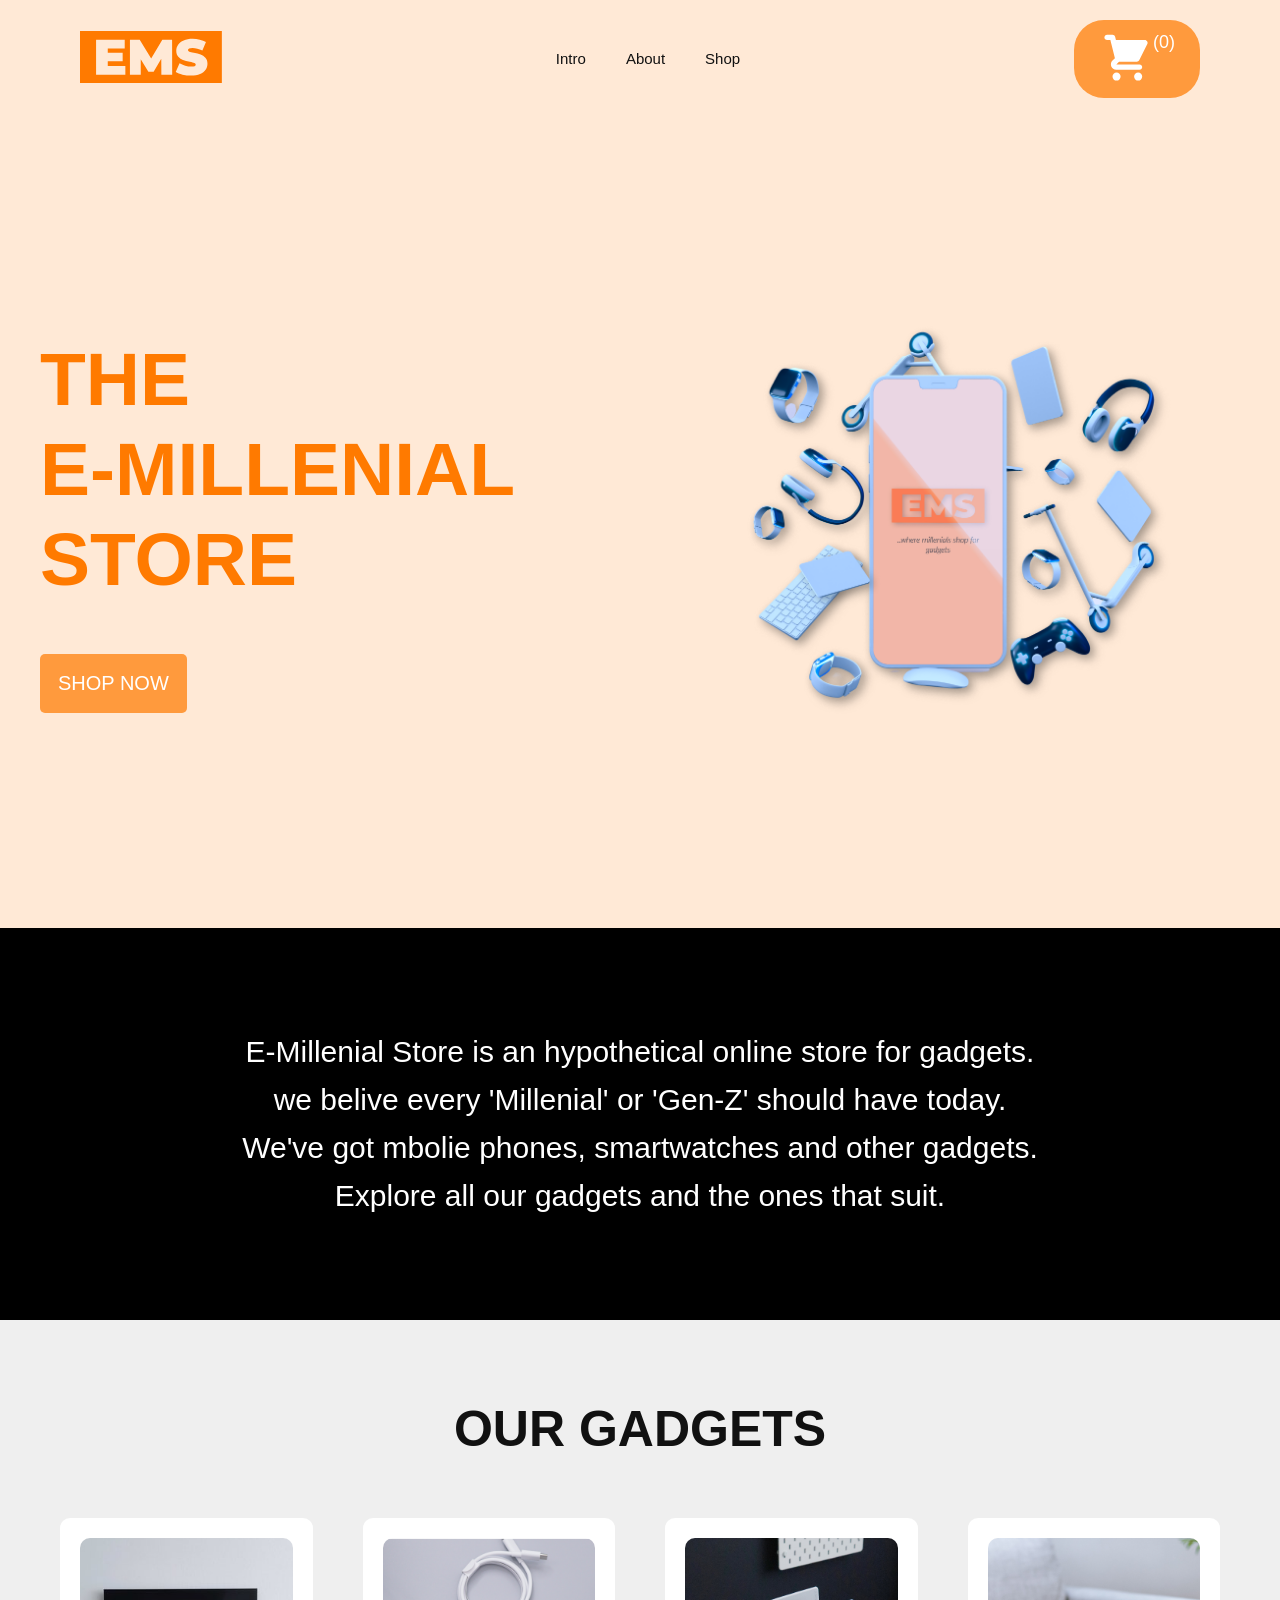
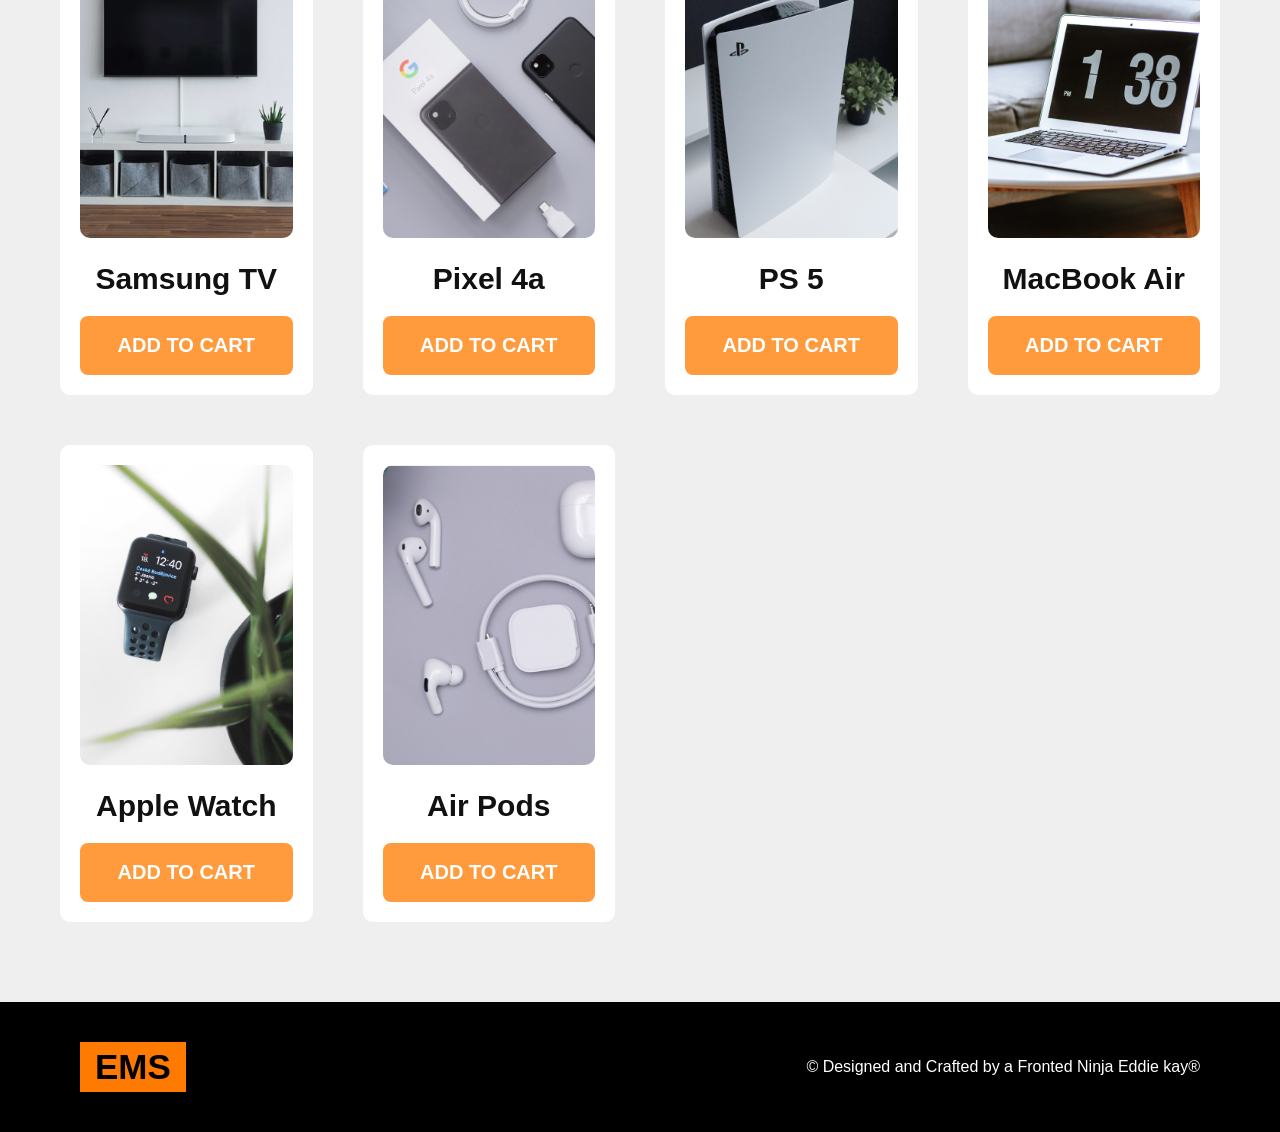
==== index.html @ ae14c9b6 "Add files via upload" ====
<!DOCTYPE html>
<html lang="en">

<head>
    <meta charset="UTF-8">
    <meta name="viewport" content="width=device-width, initial-scale=1.0">
    <title>E_Commerce Website</title>
</head>
<link rel="stylesheet" href="style.css">

<body>
    <!--The Navigation Bar-->
    <nav class="navbar">
        <div class="logo">
            <img src="Images/EMS.svg" alt="logo footer Image">

        </div>
        <ul class="nav-links">
            <li>
                <a href="#intro">Intro</a>
            </li>
            <li>
                <a href="#about">About</a>
            </li>
            <li>
                <a href="#shop">Shop</a>
            </li>
        </ul>
        <button id="cartbtn">
           <img src="Images/cart.svg">   (<Span id="cartcount">0</Span>)
           
        </button>
    </nav>
    <!--The Intro section-->
    <section class="intro" id="edmund">
        <div class="intro-section">
            <h1>THE <br>
                E-MILLENIAL <br>
                STORE
            </h1>
            <a href="#shop">
                <button class="shopbtn">
                    SHOP NOW
                </button>
            </a>

        </div>
        <div class="intro-img">
            <img src="Images/heroImage.png" alt="intro-image">
        </div>
    </section>

    <!--The About section-->
    <section class="about-section" id="about">
        <p>
            E-Millenial Store is an hypothetical online store for gadgets.
            we belive every 'Millenial' or 'Gen-Z' should have today.
            We've got mbolie phones, smartwatches and other gadgets.
            Explore all our gadgets and the ones that suit.
        </p>
    </section>
    <!--The Shop section-->
    <section class="shop-section" id="shop">
        <h2>
            OUR GADGETS
        </h2>
        <!--Product listed in Grid format-->
        <div class="products-container" id="products-container">
            <!--Products are in array from javascript-->
        </div>
    </section>

    <!--Cart Modal-->
    <div class="cart-modal" id="cart-modal">
        <div class="cart-body">
            <div class="cart-Header">
                <div class="cart-headings">
                    <span>Item</span>
                    <span>Price</span>
                    <span>Quantity</span>
                </div> <button id="close-cart">X</button>
            </div>
            <div class="cart-total">
                <h3>Total: GHS

                    <span id="cart-total">0</span>
                </h3>
            </div>
            <!--Cart Items-->

            <div id="cart-items" class="cart-items">
            </div>
            <!--Total-->

            <!--User Form Input-->
            <div class="Checkout-form">
                <input type="text" id="name" placeholder="Full name eg Edmund Arthur">
                <p id="name-error" style="color: red;"></p><br><br>
                <input type="email" id="email" placeholder="Email Address eg art.eddie@..">
                <p id="email-error" style="color: red;"></p><br><br>
                <input type="tel" id="phone" placeholder="phone Number">
                <p id="phone-error" style="color: red;"></p><br><br>
                <br><br>
                <div class="ckccs">
                    <button id="continueshp"><a href="#shop">Continue Shopping</a></button>
                    <button id="Checkout-btn">
                        Proceed To checkout
                    </button>
                </div>
            </div>
        </div>
    </div>
    <!--Success Prompt Modal-->
    <div class="summary-modal" id="summary-modal">
        <div class="summary-body">
            <h2>Payment Successful</h2>
            <p id="success-message"></p>
            <div id="summmary-items"></div>
            <button id="close-summary">Close</button>
        </div>
    </div>
    <!--Footer Section-->
    <footer>
        <div class="footer-logo">
            EMS
        </div>
        <p>&copy; Designed and Crafted by a Fronted Ninja Eddie kay&reg;</p>
    </footer>
    <script src="https://js.paystack.co/v1/inline.js"></script>
    <script src="java.js"></script>
</body>

</html>
---- style.css ----
* {
    margin: 0;
    padding: 0;
    box-sizing: border-box;
    font-family: Arial, Helvetica, sans-serif;
}

body {
    background: #ffe9d6;
    color: #111;
}

html,
body {
    width: 100%;
}

/*Navigation bar*/

.navbar {
    width: 100%;
    display: flex;
    justify-content: space-between;
    align-items: center;
    padding: 20px 80px;
    background: #ffe9d6;
}




.nav-links {
    display: flex;
    gap: 40px;
    list-style: none;
}

.nav-links a {
    text-decoration: none;
    color: #111;
    font-size: 15px;
}

#cartbtn {
    background: #ff9a3d;
    color: white;
    border: none;
    padding: 12px 25px;
    border-radius: 30px;
    font-size: 18px;
    cursor: pointer;
    display: flex;
    flex-wrap: wrap;
}

/*Intro section*/
.intro {
    min-height: 90vh;
    display: flex;
    justify-content: space-around;
    align-items: center;
    padding: 50px 40px;
    gap: 30px;
}

.intro-section {
    font-size: 50px;
    line-height: 1.2;
    color: #ff7a00;
    font-weight: bold;
    flex: 1;
}
.add-cart-btn{
    background: #ff9a3d;
    color: white;
}

.remove-cart-btn{
    background: #ffcd9e !important;
    color: white;
}
.shopbtn {
    margin-top: 50px;
    padding: 18px 18px;
    border: none;
    color: white;
    font-size: 20px;
    cursor: pointer;
    border-radius: 5px;
    background: #ff9a3d;
}

.intro-img {
    width: 450px;
    height: auto;
    display: block;
    max-width: 100%;
    flex: 1;
    text-align: center;
}


.intro-img img {
    width: 100%;
    max-width: 500px;
    height: auto;
}

/*About section*/
.about-section {
    background: black;
    color: white;
    text-align: center;
    padding: 100px 20px;
}

.about-section p {
    max-width: 800px;
    margin: auto;
    font-size: 30px;
    line-height: 1.6;
}

/*Shop section*/
.shop-section {
    background: #efefef;
    padding: 80px 60px;
}

.shop-section h2 {
    text-align: center;
    font-size: 50px;
    margin-bottom: 60px;
}

.products-container {
    display: grid;
    grid-template-columns: repeat(auto-fit, minmax(250px, 1fr));
    gap: 50px;
}

/*products card*/
.product-card {
    background: white;
    padding: 20px;
    text-align: center;
    border-radius: 10px;
    transition: 3s;
}

.products-card:hover {
    transform: translateY(-10px);
}

.product-card img {
    width: 100%;
    height: 300px;
    object-fit: cover;
    border-radius: 10px;
}

.product-image {
    position: relative;
    overflow: hidden;
}

.price-tag {
    position: absolute;
    top: 50%;
    left: 50%;
    transform: translate(-50%, -50%);

    color: white;
    font-size: 24px;
    font-weight: bold;

    opacity: 0;
    z-index: 2;

    transition: 0.3s ease;
}


/* Black overlay */
.product-image::after {
    content: "";
    position: absolute;
    top: 0;
    left: 0;
    width: 100%;
    height: 100%;

    background: rgba(0, 0, 0, 0.6);

    opacity: 0;
    transition: 0.3s ease;
}

.product-image:hover::after {
    opacity: 1;
}

.product-image:hover .price-tag {
    opacity: 1;
}

.product-card h3 {
    margin: 20px 0;
    font-size: 30px;
}

.product-card p {
    font-size: 22px;
    margin-bottom: 20px;
}

.product-card button {
    width: 100%;
    padding: 18px 20px;
    border: none;
    background: #ff9a3d;
    color: white;
    font-size: 20px;
    font-weight: bold;
    cursor: pointer;
    border-radius: 8px;

}

/*Cart Model*/
.cart-modal {
    display: none;
    position: fixed;
    top: 50%;
    left: 50%;
    transform: translate(-50%, -50%);
    height: 500px;
    max-width: 80vw;
    right: 0;
    width: 600px;
    max-width: 90%;
    background: white;
    transition: 4s;
    z-index: 1000;
    overflow-y: auto;
    box-shadow: -5px 0 10px rgba(0, 0, 0, 0.2);
}

.cart-body {
    padding: 20px;
    animation: popup 0.3s ease;
}

@keyframes popup {
    from {
        transform: scale(0.8);
        opacity: 0;
    }

    to {
        transform: scale(1);
        opacity: 1;
    }
}

.cart-Header {
    display: flex;
    justify-content: space-between;
    align-items: center;
    margin-bottom: 30px;
    display: block;
}

#close-cart {
    background: #ff0000;
    color: white;
    border: none;
    padding: 8px 12px;
    cursor: pointer;
    position: absolute;
    top: 10px;
    right: 10px;
}

.cart-items {
    margin-bottom: 30px;

}

.cart-item {
    display: grid;
    grid-template-columns: 2fr 1fr 1fr 1fr;
    align-items: center;
    gap: 10px;
    padding: 10px 0;
    border-bottom: 1px solid #ddd;
    width: 100%;
}

.item-price .quantity-controls .quantity-controls button .remove-btn {
    text-align: center;
    justify-self: center;
}

.qty-btn {
    background: #ff9a3d;
    color: white;
    border: none;
    padding: 5px 12px;
    border-radius: 5px;
    cursor: pointer;
}

.remove-btn-style {
    background: #ffcd9e;
    color: black;
    border: none;
    padding: 8px 15px;
    border-radius: 5px;
    cursor: pointer;
}

.item-name {
    text-align: left;
}

.cart-headings {
    display: grid;
    grid-template-columns: 2fr 1fr 1fr 1fr;
    font-weight: bold;
    padding-bottom: 10px;
}

.cart-items h4 {
    margin-bottom: 10px;
}

.quantiy-controls {
    display: flex;
    gap: 10px;
    margin-top: 10px;
    align-items: center;
}

.quantiy-controls button {
    padding: 5px 10px;
    border: none;
    background: #ff9a3d;
    color: white;
    cursor: pointer;
}

/*Total*/
.cart-total {
    margin: 30px 0;
    display: block;
}

/*User Input Form*/
.Checkout-form {
    display: flex;
    flex-direction: column;
    gap: 12px;
    flex-wrap: wrap;
}

.Checkout-form input {
    flex: 1;
    min-width: 200px;
    height: 40px;
    padding: 10px 15px;
    border: 1px solid #ccc;
    outline: none;
    background: #ffe9d6;
}

#Checkout-btn {
    padding: 15px;
    border: none;
    background: #ff9a3d;
    color: white;
    cursor: pointer;
    font-size: 18px;
    width: 200px;

}


#continueshp {
    padding: 15px;
    border: none;
    background: #ffe9d6;
    color: black;
    cursor: pointer;
    font-size: 18px;
    font-weight: bold;
    width: 200px;

}

#continueshp a {
    text-decoration: none;
    color: black;

}

.ckccs {
    display: flex;
    gap: 100px;
}


.error {
    color: red;
    font-size: 14px;
    margin-top: 5px;
    margin-bottom: 10px;
}

.input-error {
    border: 2px solid red !important;
}

.input-success {
    border: 2px solid green !important;
}


/*Succefull prompt model*/
.summary-modal {
    position: fixed;
    top: 0;
    left: 0;
    width: 100%;
    height: 200px;
    background: rgba(0, 0, 0, 0.5);
    display: none;
    justify-content: center;
    z-index: 2000;
}

.summary-body {
    background: white;
    width: 400px;
    max-width: 500px;
    height: 400px;
    padding: 30px;
    border-radius: 10px;
    text-align: center;
}

.summary-body h2 {
    margin-bottom: 20px;
    color: green;
}

#summmary-items {
    margin: 20px 0;
}

#close-summary {
    padding: 12px 30px;
    border: none;
    background: #ff9a3d;
    color: white;
    cursor: pointer;
}

/*Footer sectiom*/

footer {
    background: black;
    color: white;
    display: flex;
    justify-content: space-between;
    align-items: center;
    padding: 40px 80px;

}

.footer-logo {
    background: #ff7a00;
    color: black;
    font-size: 35px;
    font-weight: bold;
    padding: 5px 15px;

}

/*Additional design*/
@media(max-width:900px) {
    .navbar {
        padding: 20px;
    }

    .intro {
        flex-direction: column;
        text-align: center;
        gap: 50px;
        padding: 50px 20px;
    }

    .intro-section h1 {
        font-size: 50px;
    }

    .about-section {
        font-size: 22px;
    }

    footer {
        flex-direction: column;
        gap: 20px;
        text-align: center;
    }
}

@media(max-width:600px) {
    .nav-links {
        display: none;
    }

    .intro-section h1 {
        font-size: 40px;
    }

    .shop-section h2 {
        font-size: 35px;

    }

    .products-card h3 {
        font-size: 24px;
    }

    .cart-modal {
        width: 95%;
        height: 89vh;
        display: block;
    }
}
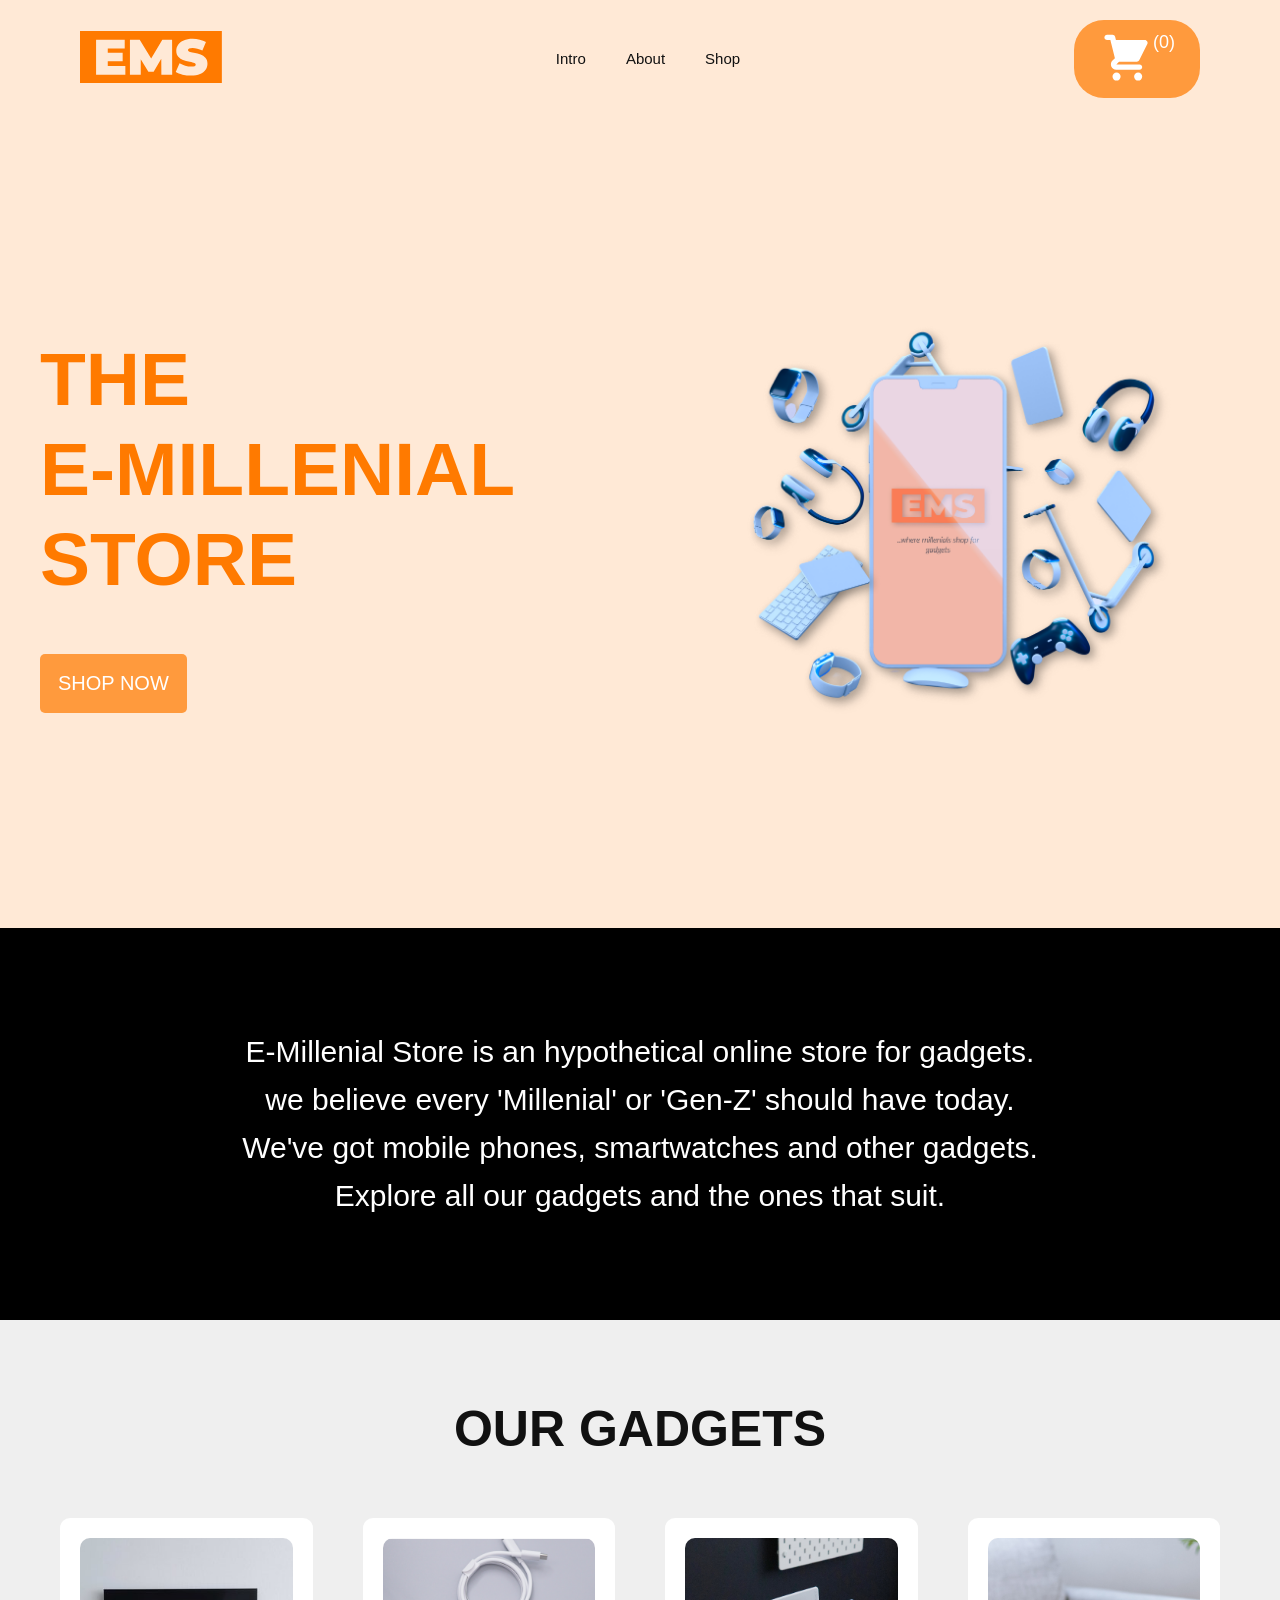
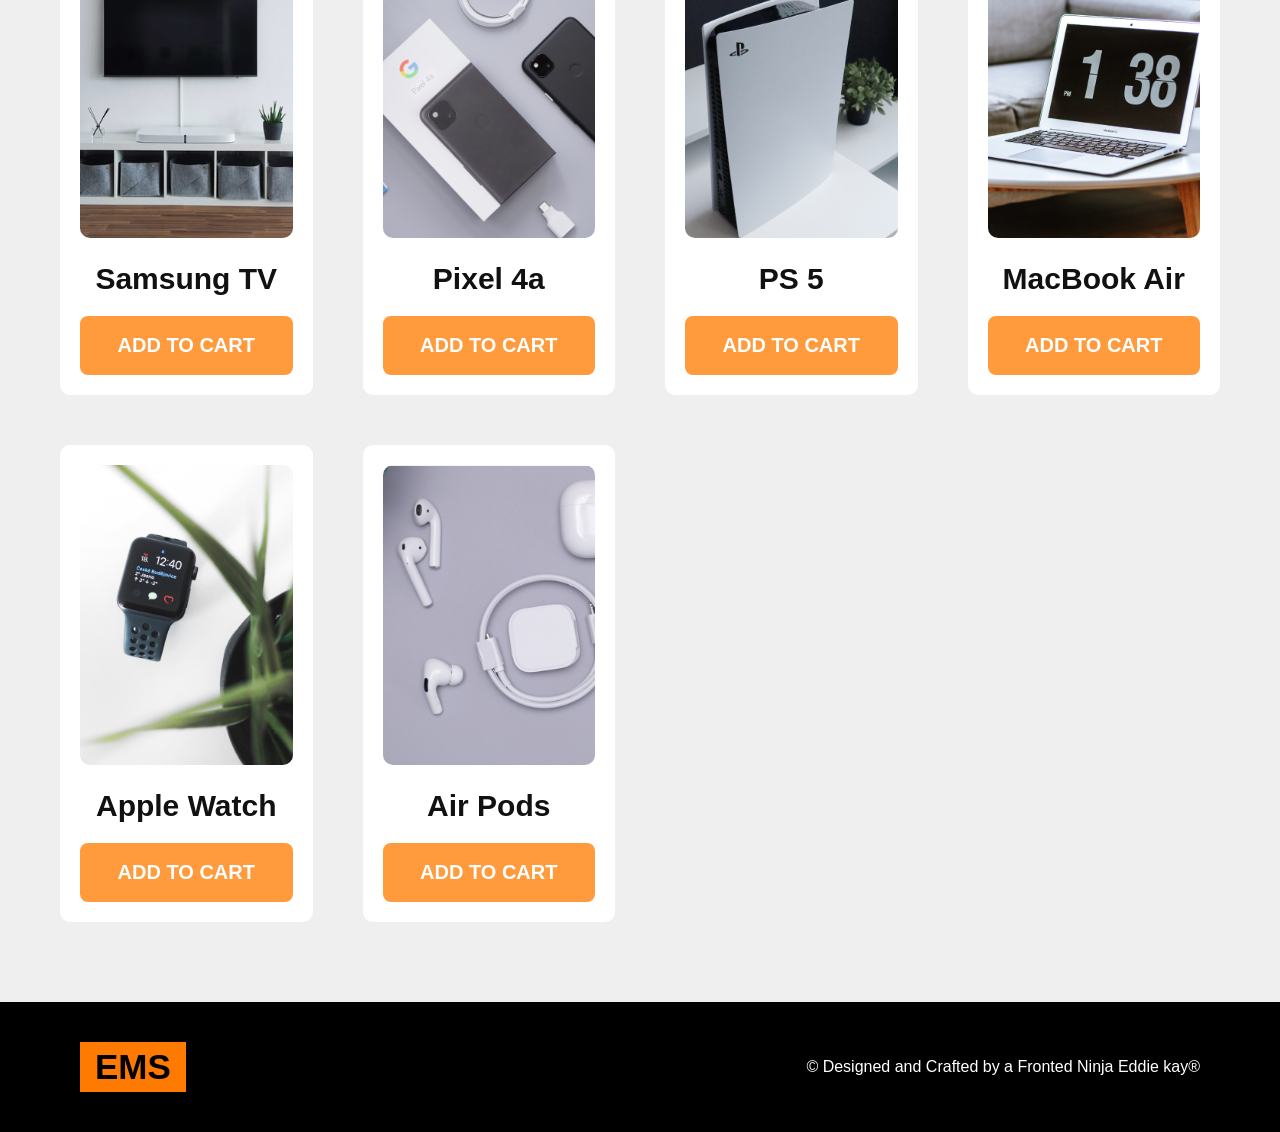
==== commit 0e188bc8: "Update index.html spelling" ====
--- a/index.html
+++ b/index.html
@@ -54,8 +54,8 @@
     <section class="about-section" id="about">
         <p>
             E-Millenial Store is an hypothetical online store for gadgets.
-            we belive every 'Millenial' or 'Gen-Z' should have today.
-            We've got mbolie phones, smartwatches and other gadgets.
+            we believe every 'Millenial' or 'Gen-Z' should have today.
+            We've got mobile phones, smartwatches and other gadgets.
             Explore all our gadgets and the ones that suit.
         </p>
     </section>
@@ -130,4 +130,4 @@
     <script src="java.js"></script>
 </body>
 
-</html>+</html>
